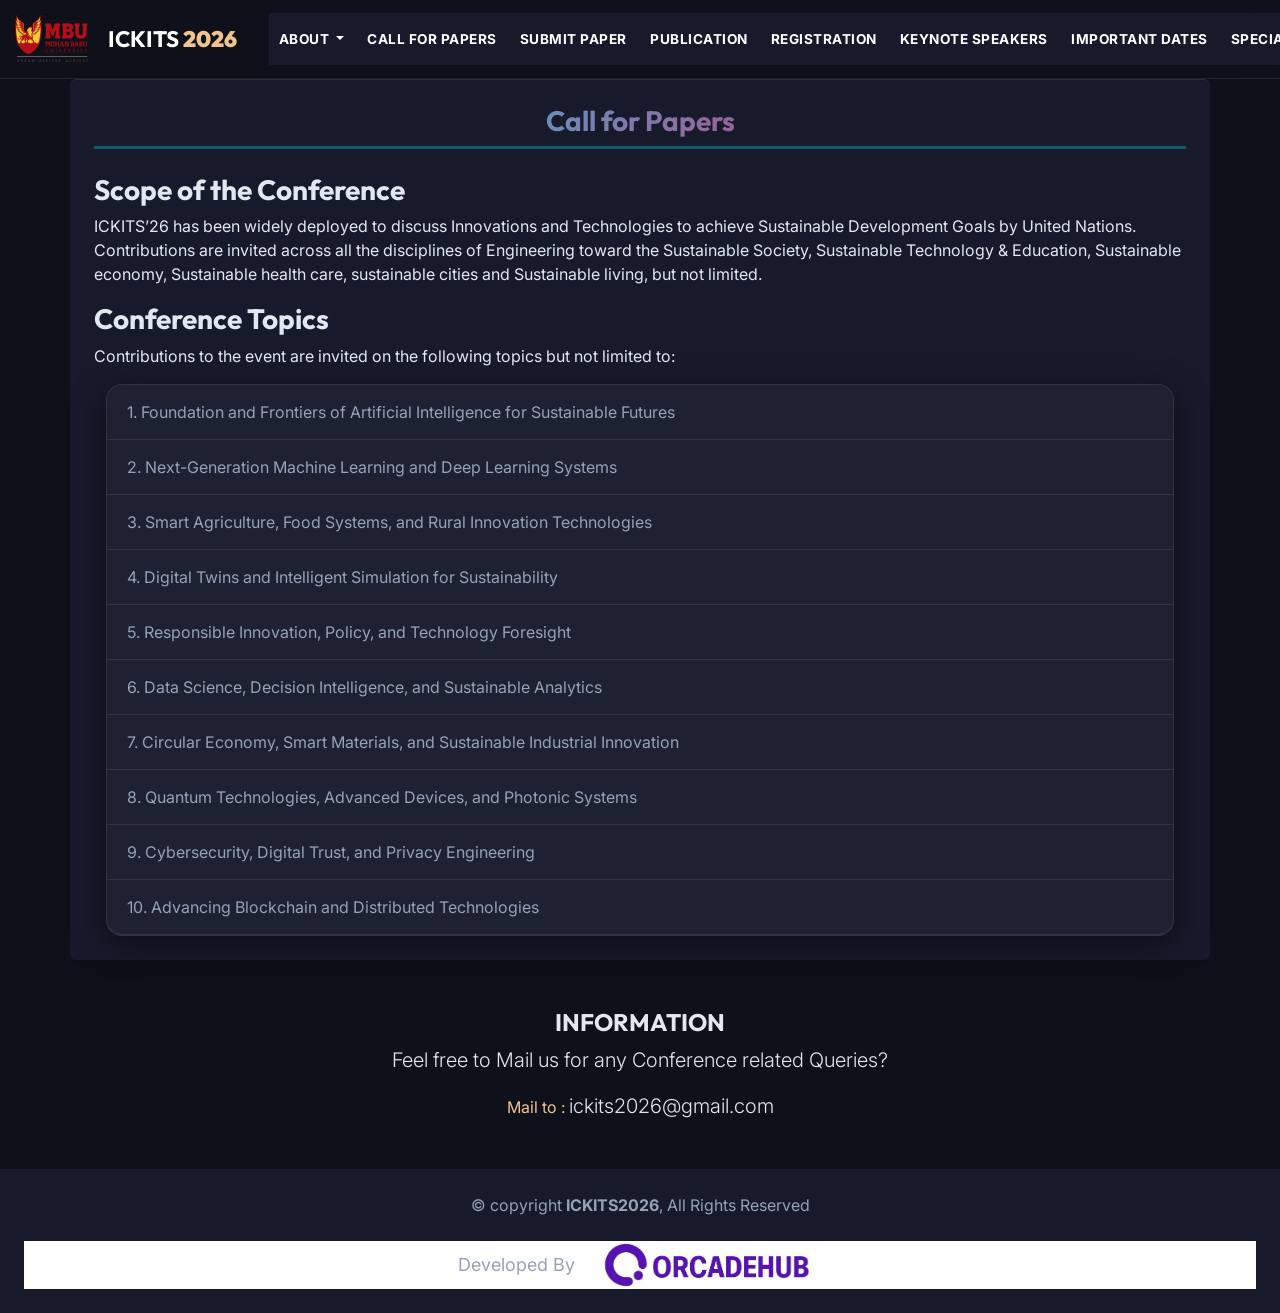
==== callforpapers.html @ c06ffc26 "Initial commit for ICKITS 2026 website" ====
<!DOCTYPE html>
<html lang="en">
  <head>
    <meta charset="UTF-8" />
    <meta http-equiv="X-UA-Compatible" content="IE=edge" />
    <meta name="viewport" content="width=device-width, initial-scale=1.0" />
    <link
      href="https://cdn.jsdelivr.net/npm/bootstrap@5.0.1/dist/css/bootstrap.min.css"
      rel="stylesheet"
      integrity="sha384-+0n0xVW2eSR5OomGNYDnhzAbDsOXxcvSN1TPprVMTNDbiYZCxYbOOl7+AMvyTG2x"
      crossorigin="anonymous"
    />
    <title>Call for Papers</title>
      <link rel="stylesheet" href="style.css" />
</head>
  <body>
    <div id="header" class="sticky-top"></div>

    <section class="container-lg bg-light shadow rounded p-3 p-lg-4" id="call-for-papers">
      <div class="text-center border-bottom border-info border-3 mb-4">
        <h3 style="color: #ff69b4;">
          Call for <span class="text-info">Papers</span>
        </h3>
      </div>
      <h3>Scope of the Conference</h3>
      <p>
        ICKITS’26 has been widely deployed to discuss Innovations and Technologies to achieve Sustainable Development Goals by United Nations. Contributions are invited across all the disciplines of Engineering toward the Sustainable Society, Sustainable Technology & Education, Sustainable economy, Sustainable health care, sustainable cities and Sustainable living, but not limited.
      </p>
      <h3>Conference Topics</h3>
      <p>
        Contributions to the event are invited on the following topics but not limited to:
      </p>
      <div class="container">
        <ul class="list-group list-group-flush">
          <li class="list-group-item">1. Foundation and Frontiers of Artificial Intelligence for Sustainable Futures</li>
          <li class="list-group-item">2. Next-Generation Machine Learning and Deep Learning Systems</li>
          <li class="list-group-item">3. Smart Agriculture, Food Systems, and Rural Innovation Technologies</li>
          <li class="list-group-item">4. Digital Twins and Intelligent Simulation for Sustainability</li>
          <li class="list-group-item">5. Responsible Innovation, Policy, and Technology Foresight</li>
          <li class="list-group-item">6. Data Science, Decision Intelligence, and Sustainable Analytics</li>
          <li class="list-group-item">7. Circular Economy, Smart Materials, and Sustainable Industrial Innovation</li>
          <li class="list-group-item">8. Quantum Technologies, Advanced Devices, and Photonic Systems</li>
          <li class="list-group-item">9. Cybersecurity, Digital Trust, and Privacy Engineering</li>
          <li class="list-group-item">10. Advancing Blockchain and Distributed Technologies</li>
        </ul>
      </div>
     
    </section>

    <div id="footer"></div>

    <script
      src="https://cdn.jsdelivr.net/npm/bootstrap@5.0.1/dist/js/bootstrap.bundle.min.js"
      integrity="sha384-gtEjrD/SeCtmISkJkNUaaKMoLD0//ElJ19smozuHV6z3Iehds+3Ulb9Bn9Plx0x4"
      crossorigin="anonymous"
    ></script>
    <script src="header.js"></script>
    <script src="footer.js"></script>
  </body>
</html>
---- style.css ----
@import url('https://fonts.googleapis.com/css2?family=Inter:wght@300;400;500;600;700&family=Outfit:wght@400;600;700;800&display=swap');

:root {
  --bg-primary: #0f111a;
  --bg-secondary: #171a2b;
  --accent-primary: #00f0ff;
  --accent-secondary: #ff0055;
  --gold: #f0c38e;
  --text-main: #e2e8f0;
  --text-muted: #94a3b8;
  --glass-bg: rgba(255, 255, 255, 0.03);
  --glass-border: rgba(255, 255, 255, 0.08);
  --glass-glow: 0 8px 32px 0 rgba(0, 0, 0, 0.5);
}

/* Base Overrides */
body {
  font-family: 'Inter', sans-serif !important;
  background-color: var(--bg-primary) !important;
  color: var(--text-main) !important;
  overflow-x: hidden;
}

h1, h2, h3, h4, h5, h6, .navbar-brand {
  font-family: 'Outfit', sans-serif !important;
  font-weight: 700;
}

/* Background overrides for bootstrap utilities */
.bg-light, .bg-white, .bg-secondary, .bg-dark {
  background-color: transparent !important;
  background: var(--bg-secondary) !important;
  color: var(--text-main) !important;
}

/* Typography Enhancements */
.text-info { color: var(--accent-primary) !important; }
h2[style*="color: #ff69b4"], h3[style*="color: #ff69b4"], h4[style*="color: #ff69b4"], .card-title[style*="color: #ff69b4"] {
  background: linear-gradient(135deg, var(--accent-primary), var(--accent-secondary));
  -webkit-background-clip: text;
  background-clip: text;
  -webkit-text-fill-color: transparent;
  text-shadow: none !important;
}
.display-4.fw-bold[style*="color: #ff69b4"] {
  background: linear-gradient(135deg, #ff0055, #ff7a00);
  -webkit-background-clip: text;
  background-clip: text;
  -webkit-text-fill-color: transparent;
}

/* Section Containers */
section, .container-fluid {
  border: none !important;
  box-shadow: none !important;
}
section {
  position: relative;
  border-top: 1px solid var(--glass-border) !important;
}

/* Glassmorphism Cards */
.card {
  background: var(--glass-bg) !important;
  border: 1px solid var(--glass-border) !important;
  backdrop-filter: blur(16px);
  -webkit-backdrop-filter: blur(16px);
  box-shadow: var(--glass-glow) !important;
  border-radius: 20px !important;
  color: var(--text-main) !important;
  transition: all 0.4s cubic-bezier(0.175, 0.885, 0.32, 1.275) !important;
  overflow: hidden;
}

.card:hover {
  transform: translateY(-10px) !important;
  border-color: rgba(0, 240, 255, 0.4) !important;
  box-shadow: 0 15px 40px rgba(0, 240, 255, 0.15) !important;
}

/* Carousel Hero Override */
#carouselExampleIndicators .carousel-item img {
  filter: brightness(0.6) sepia(0.2) hue-rotate(180deg) saturate(1.5);
}
.carousel-caption {
  background: rgba(15, 17, 26, 0.6) !important;
  backdrop-filter: blur(10px);
  border: 1px solid var(--glass-border);
  box-shadow: 0 20px 40px rgba(0,0,0,0.5);
  border-radius: 24px !important;
  bottom: 10% !important;
  padding: 40px !important;
}
.carousel-caption h1, .carousel-caption h2, .carousel-caption h3 {
  color: #fff !important;
  text-shadow: 0 2px 10px rgba(0,0,0,0.8) !important;
}
.carousel-caption h1 {
  background: linear-gradient(135deg, #fff, var(--accent-primary));
  -webkit-background-clip: text;
  background-clip: text;
  -webkit-text-fill-color: transparent;
}
.carousel-caption h3 { color: var(--gold) !important; font-weight: 500;}

/* Table General Redesign */
.table {
  background: var(--glass-bg) !important;
  border-radius: 16px !important;
  overflow: hidden !important;
  border: 1px solid var(--glass-border);
  backdrop-filter: blur(10px);
  margin-bottom: 0 !important;
}
.table th, .table thead th {
  background: rgba(0, 240, 255, 0.1) !important;
  color: var(--accent-primary) !important;
  font-family: 'Outfit';
  letter-spacing: 1px;
  text-transform: uppercase;
  border: none !important;
  padding: 16px;
}
.table td, .table tbody td {
  background: transparent !important;
  color: var(--text-main) !important;
  border-color: rgba(255,255,255,0.05) !important;
  padding: 16px;
  font-size: 1.05rem;
}
.table tr { transition: all 0.3s; }
.table tr:hover td {
  background: rgba(255, 255, 255, 0.05) !important;
  color: #fff !important;
}

/* List Groups (Used in inner pages) */
.list-group {
  border-radius: 16px;
  overflow: hidden;
  box-shadow: var(--glass-glow);
  background: var(--glass-bg) !important;
  border: 1px solid var(--glass-border) !important;
}
.list-group-item {
  background-color: transparent !important;
  color: var(--text-muted) !important;
  border-bottom: 1px solid var(--glass-border) !important;
  padding: 15px 20px !important;
  transition: all 0.3s;
}
.list-group-item:hover {
  background-color: rgba(0, 240, 255, 0.05) !important;
  color: var(--text-main) !important;
  padding-left: 25px !important;
  border-left: 3px solid var(--accent-primary) !important;
}


/* Accordion (Conference Team) Restyling */
.accordion {
  border-radius: 16px;
  overflow: hidden;
  box-shadow: var(--glass-glow);
  background: var(--glass-bg) !important;
}
.accordion-item {
  background: transparent !important;
  border: none !important;
  border-bottom: 1px solid var(--glass-border) !important;
}
.accordion-item:last-child { border-bottom: none !important; }
.accordion-button {
  background: transparent !important;
  color: var(--text-main) !important;
  font-family: 'Outfit';
  font-size: 1.1rem;
  padding: 20px 24px !important;
  box-shadow: none !important;
}
.accordion-button::after {
  filter: invert(1) !important;
}
.accordion-button:not(.collapsed) {
  background: rgba(0, 240, 255, 0.05) !important;
  color: var(--accent-primary) !important;
}
.accordion-button:not(.collapsed)::after {
  filter: invert(0.6) sepia(1) saturate(5) hue-rotate(150deg) !important; /* Cyan tint */
}
.accordion-body {
  color: var(--text-muted);
  background: rgba(0,0,0,0.2);
}
.accordion-body ul {
  list-style: none; padding: 0; margin: 0;
}
.accordion-body li {
  padding: 12px 0;
  border-bottom: 1px solid rgba(255,255,255,0.03);
  position: relative;
  padding-left: 20px;
}
.accordion-body li::before {
  content: '→';
  position: absolute;
  left: 0;
  color: var(--accent-secondary);
  font-weight: bold;
}
.accordion-body li:last-child { border-bottom: none; }

/* Contact Us Cards Overrides */
#contact-us .col-md-4 { margin-top: 20px; }
#contact-us .icon-container {
  width: 70px; height: 70px;
  background: rgba(255,0,85,0.1);
  border-radius: 50%;
  display: flex; align-items: center; justify-content: center;
  margin: 0 auto;
  border: 1px solid rgba(255,0,85,0.3);
  transition: all 0.3s;
}
#contact-us .col-md-4:hover .icon-container {
  background: var(--accent-secondary);
  transform: scale(1.1);
  box-shadow: 0 0 20px rgba(255,0,85,0.4);
}
#contact-us .icon-container svg {
  fill: var(--accent-secondary) !important;
  transition: all 0.3s;
}
#contact-us .col-md-4:hover .icon-container svg { fill: #fff !important; }
#contact-us p, #contact-us h4 { color: var(--text-main) !important; }

/* Read More Button */
.btn-outline-info {
  color: var(--accent-primary) !important;
  border-color: var(--accent-primary) !important;
  border-radius: 50px;
  padding: 10px 30px;
  font-weight: bold;
  text-transform: uppercase;
  letter-spacing: 1px;
}
.btn-outline-info:hover {
  background: var(--accent-primary) !important;
  color: #000 !important;
  box-shadow: 0 0 20px rgba(0, 240, 255, 0.4);
}

/* Borders and lines */
.border-info { border-color: rgba(0, 240, 255, 0.3) !important; }

/* Navbar (from header.js) overrides to prevent wrapping */
.navbar {
  background: rgba(15, 17, 26, 0.8) !important;
  backdrop-filter: blur(20px);
  -webkit-backdrop-filter: blur(20px);
  border-bottom: 1px solid var(--glass-border);
  padding: 10px 0 !important; /* Slightly thinner navbar */
}
.navbar-brand img { width: 80px; height: 48px; } /* Shrink logo */
.navbar-brand h1 { font-size: 1.4rem !important; } /* Shrink main text */
.navbar-nav { gap: 2px; flex-wrap: nowrap !important; } /* Stop container wrapping */
.nav-link { 
  font-size: 0.8rem; /* Decrease font size */
  text-transform: uppercase; 
  letter-spacing: 0.5px; 
  font-weight: 600; 
  padding-left: 0.6rem !important;
  padding-right: 0.6rem !important;
  white-space: nowrap !important; /* Prevent text wrapping inside link */
  transition: 0.3s !important;
}
.nav-link:hover { color: var(--accent-primary) !important; text-shadow: 0 0 10px rgba(0, 240, 255, 0.5); }
.dropdown-menu {
  background: rgba(23, 26, 43, 0.95) !important;
  backdrop-filter: blur(10px);
  border: 1px solid var(--glass-border) !important;
  border-radius: 12px;
}
.dropdown-item:hover { background: rgba(0, 240, 255, 0.1) !important; color: var(--accent-primary) !important; }

/* Footer */
#footer .bg-dark { background: var(--bg-primary) !important; }
#footer .bg-light { background: var(--bg-secondary) !important; color: var(--text-muted) !important; border-top: 1px solid var(--glass-border); }
#footer a[href*="orcadehub"] { color: var(--accent-primary) !important; }
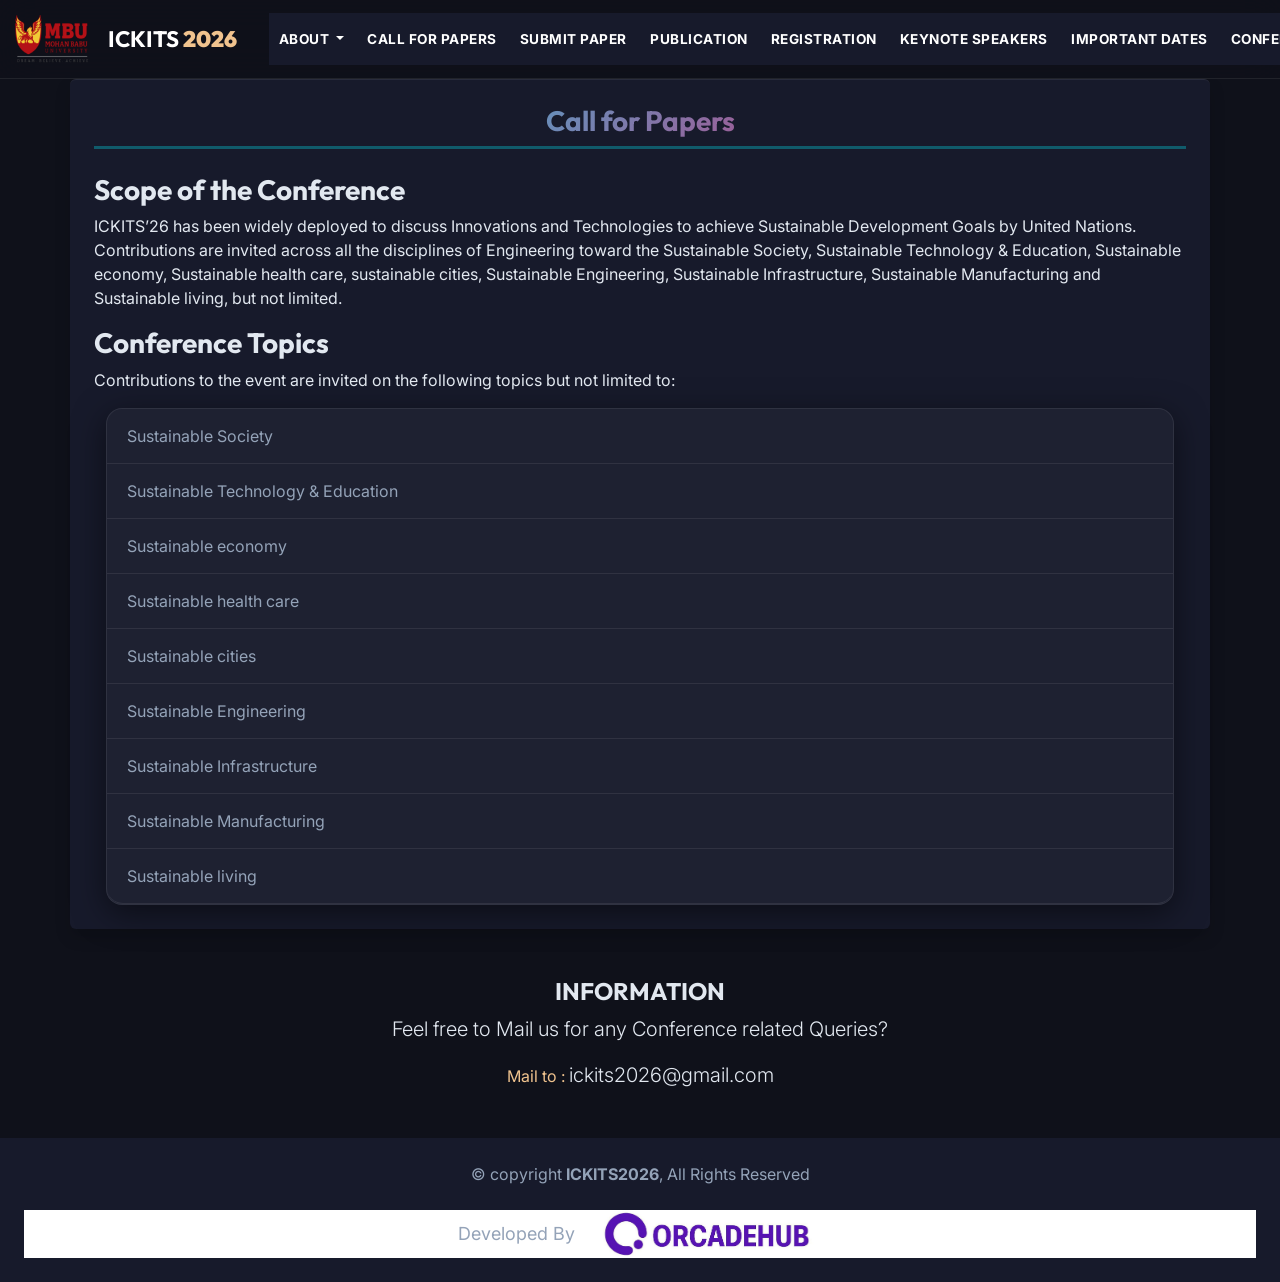
==== commit 4d4d5a2e: "Update conference website content to match ICKITS 2026 brochure" ====
--- a/callforpapers.html
+++ b/callforpapers.html
@@ -24,7 +24,7 @@
       </div>
       <h3>Scope of the Conference</h3>
       <p>
-        ICKITS’26 has been widely deployed to discuss Innovations and Technologies to achieve Sustainable Development Goals by United Nations. Contributions are invited across all the disciplines of Engineering toward the Sustainable Society, Sustainable Technology & Education, Sustainable economy, Sustainable health care, sustainable cities and Sustainable living, but not limited.
+        ICKITS’26 has been widely deployed to discuss Innovations and Technologies to achieve Sustainable Development Goals by United Nations. Contributions are invited across all the disciplines of Engineering toward the Sustainable Society, Sustainable Technology & Education, Sustainable economy, Sustainable health care, sustainable cities, Sustainable Engineering, Sustainable Infrastructure, Sustainable Manufacturing and Sustainable living, but not limited.
       </p>
       <h3>Conference Topics</h3>
       <p>
@@ -32,16 +32,15 @@
       </p>
       <div class="container">
         <ul class="list-group list-group-flush">
-          <li class="list-group-item">1. Foundation and Frontiers of Artificial Intelligence for Sustainable Futures</li>
-          <li class="list-group-item">2. Next-Generation Machine Learning and Deep Learning Systems</li>
-          <li class="list-group-item">3. Smart Agriculture, Food Systems, and Rural Innovation Technologies</li>
-          <li class="list-group-item">4. Digital Twins and Intelligent Simulation for Sustainability</li>
-          <li class="list-group-item">5. Responsible Innovation, Policy, and Technology Foresight</li>
-          <li class="list-group-item">6. Data Science, Decision Intelligence, and Sustainable Analytics</li>
-          <li class="list-group-item">7. Circular Economy, Smart Materials, and Sustainable Industrial Innovation</li>
-          <li class="list-group-item">8. Quantum Technologies, Advanced Devices, and Photonic Systems</li>
-          <li class="list-group-item">9. Cybersecurity, Digital Trust, and Privacy Engineering</li>
-          <li class="list-group-item">10. Advancing Blockchain and Distributed Technologies</li>
+          <li class="list-group-item">Sustainable Society</li>
+          <li class="list-group-item">Sustainable Technology & Education</li>
+          <li class="list-group-item">Sustainable economy</li>
+          <li class="list-group-item">Sustainable health care</li>
+          <li class="list-group-item">Sustainable cities</li>
+          <li class="list-group-item">Sustainable Engineering</li>
+          <li class="list-group-item">Sustainable Infrastructure</li>
+          <li class="list-group-item">Sustainable Manufacturing</li>
+          <li class="list-group-item">Sustainable living</li>
         </ul>
       </div>
      
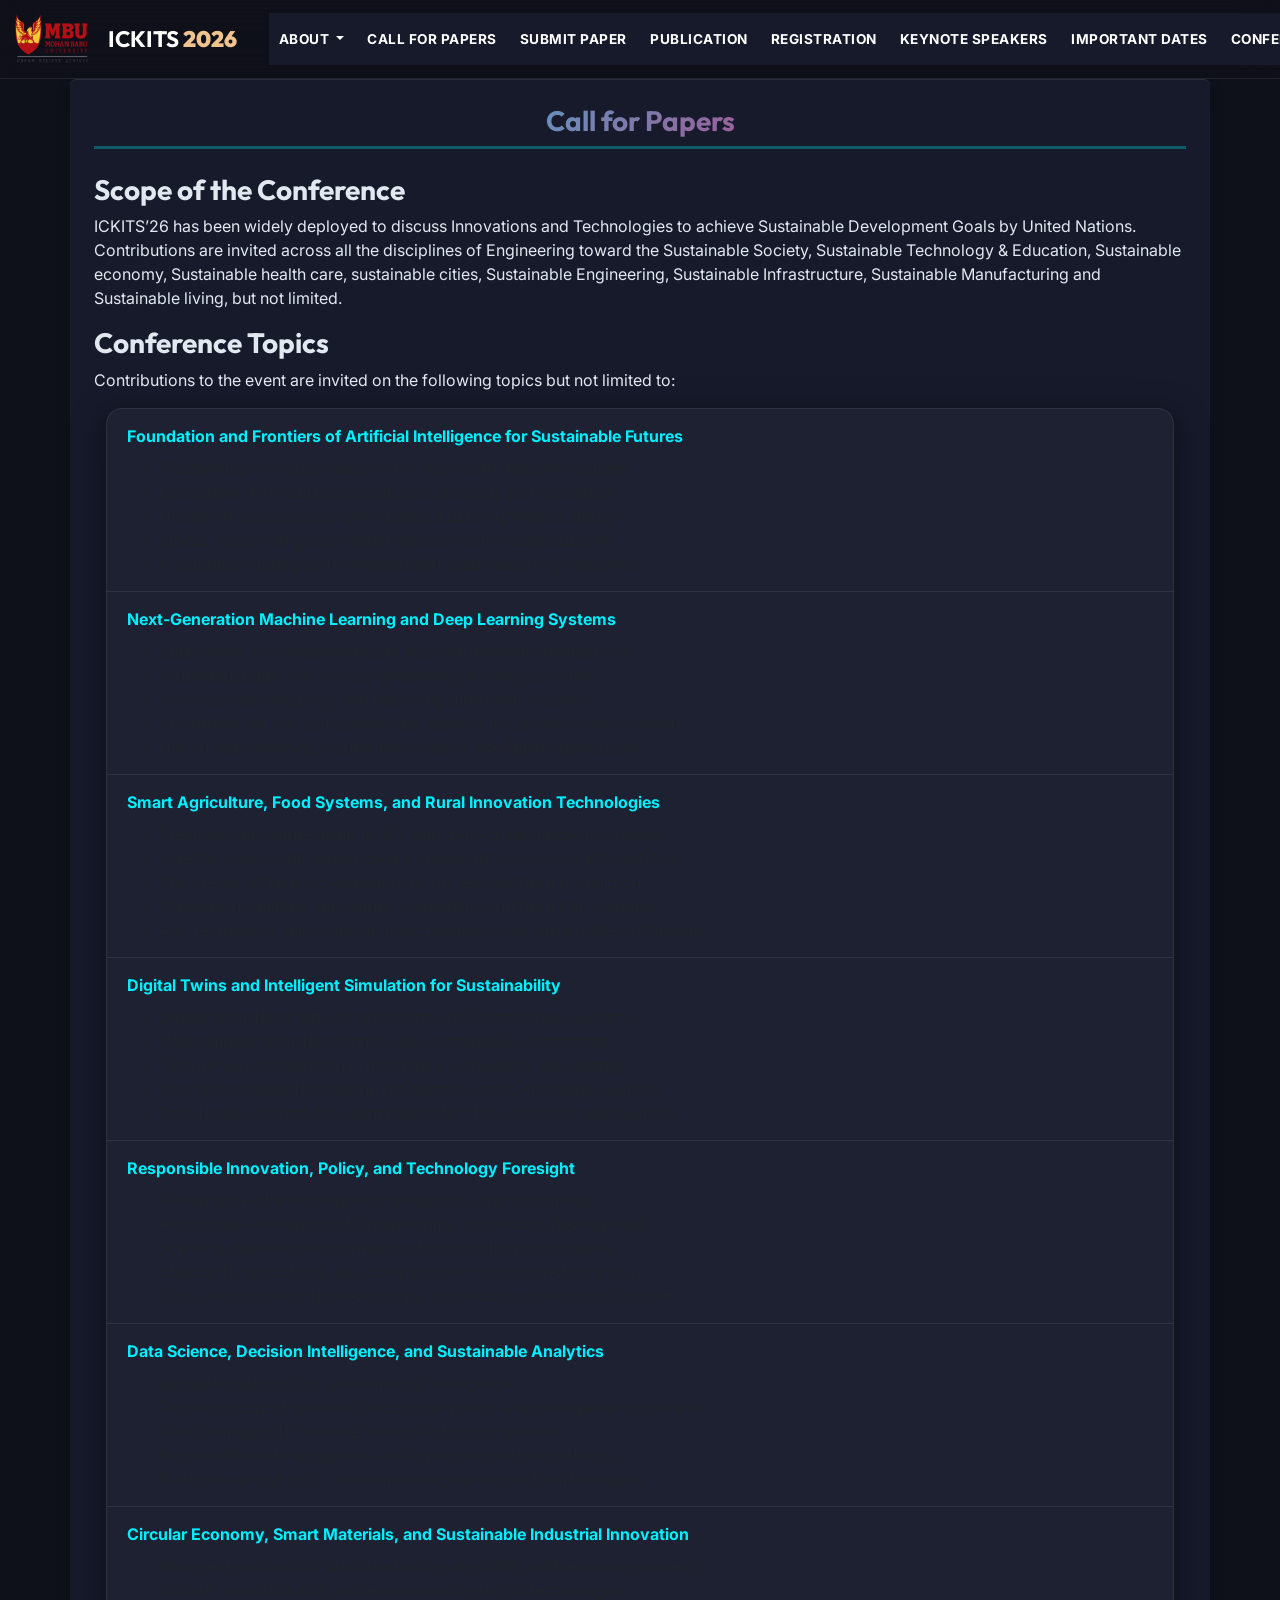
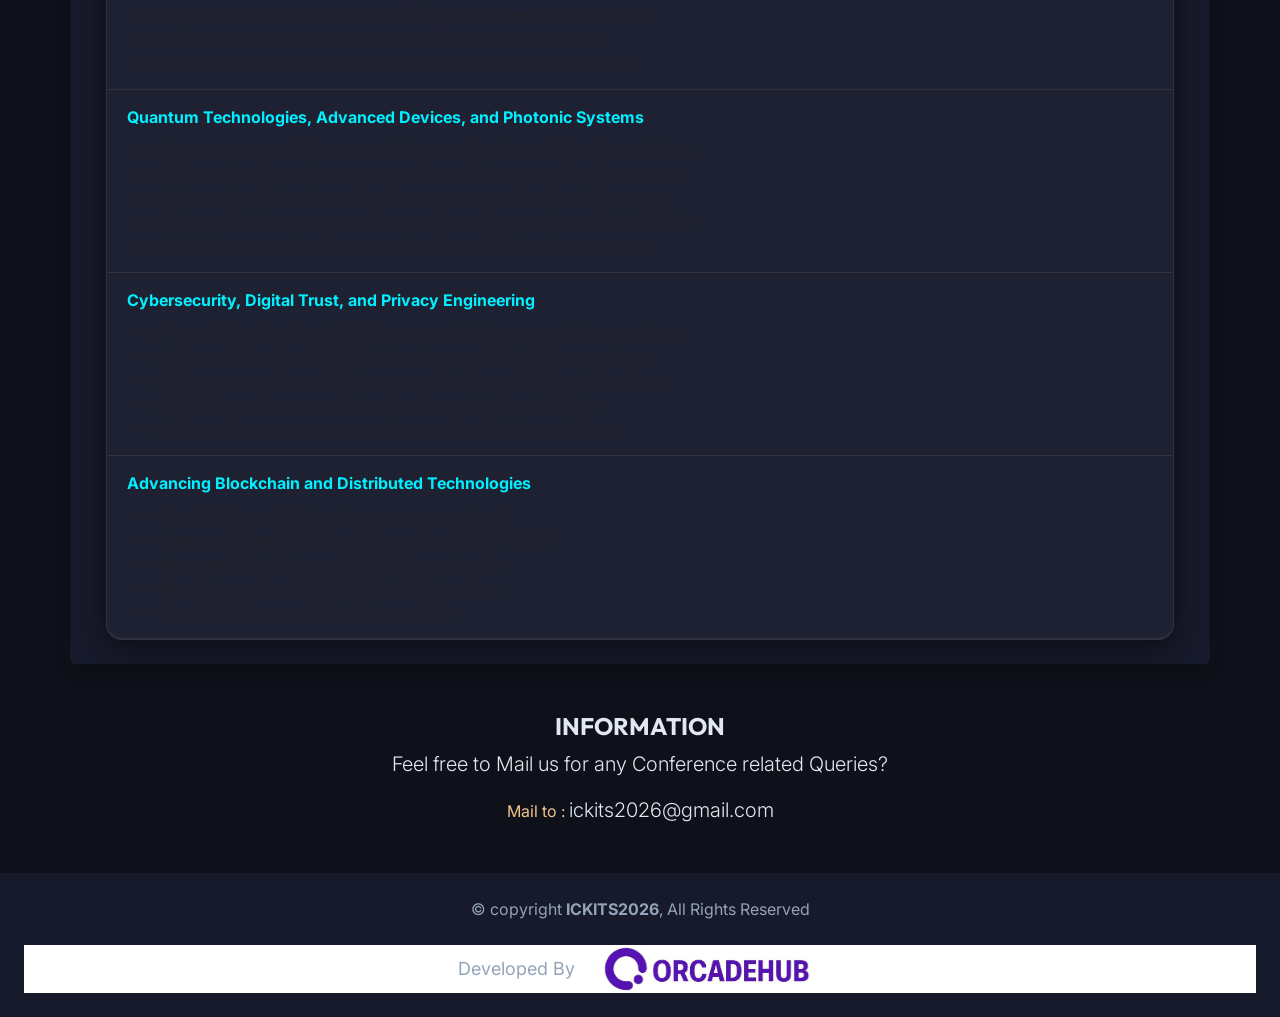
==== commit 99ddf99c: "Update conference topics" ====
--- a/callforpapers.html
+++ b/callforpapers.html
@@ -32,15 +32,106 @@
       </p>
       <div class="container">
         <ul class="list-group list-group-flush">
-          <li class="list-group-item">Sustainable Society</li>
-          <li class="list-group-item">Sustainable Technology & Education</li>
-          <li class="list-group-item">Sustainable economy</li>
-          <li class="list-group-item">Sustainable health care</li>
-          <li class="list-group-item">Sustainable cities</li>
-          <li class="list-group-item">Sustainable Engineering</li>
-          <li class="list-group-item">Sustainable Infrastructure</li>
-          <li class="list-group-item">Sustainable Manufacturing</li>
-          <li class="list-group-item">Sustainable living</li>
+          <li class="list-group-item border-0 border-bottom">
+            <strong class="text-info">Foundation and Frontiers of Artificial Intelligence for Sustainable Futures</strong>
+            <ul class="mt-2 text-muted">
+              <li>Trustworthy and explainable AI for real-world decision systems</li>
+              <li>Generative AI for sustainable design, planning, and innovation</li>
+              <li>Human-AI collaboration and intelligent user experience design</li>
+              <li>Ethical, legal, and governance frameworks for responsible AI</li>
+              <li>AI adoption strategies for resilient and sustainable organizations</li>
+            </ul>
+          </li>
+          <li class="list-group-item border-0 border-bottom">
+            <strong class="text-info">Next-Generation Machine Learning and Deep Learning Systems</strong>
+            <ul class="mt-2 text-muted">
+              <li>Sustainable and energy-efficient machine learning architectures</li>
+              <li>Federated, edge, and privacy-preserving learning systems</li>
+              <li>Fairness, accountability, and bias mitigation in ML models</li>
+              <li>Reinforcement and self-supervised learning for dynamic environments</li>
+              <li>Hybrid deep learning models for complex intelligent applications</li>
+            </ul>
+          </li>
+          <li class="list-group-item border-0 border-bottom">
+            <strong class="text-info">Smart Agriculture, Food Systems, and Rural Innovation Technologies</strong>
+            <ul class="mt-2 text-muted">
+              <li>Precision agriculture using AI, IoT, and data-driven decision systems</li>
+              <li>Satellite, drone, and sensor-based crop monitoring and yield analytics</li>
+              <li>Climate-smart farming technologies for resilient food production</li>
+              <li>Blockchain-enabled agricultural traceability and food transparency</li>
+              <li>AgriTech policy, rural innovation ecosystems, and sustainable livelihoods</li>
+            </ul>
+          </li>
+          <li class="list-group-item border-0 border-bottom">
+            <strong class="text-info">Digital Twins and Intelligent Simulation for Sustainability</strong>
+            <ul class="mt-2 text-muted">
+              <li>Digital twins for smart manufacturing and infrastructure systems</li>
+              <li>Urban digital twins for planning and sustainability assessment</li>
+              <li>Twin-driven optimization in healthcare, agriculture, and energy</li>
+              <li>Simulation-based forecasting for complex socio-technical systems</li>
+              <li>Data fusion and real-time synchronization for digital twin ecosystems</li>
+            </ul>
+          </li>
+          <li class="list-group-item border-0 border-bottom">
+            <strong class="text-info">Responsible Innovation, Policy, and Technology Foresight</strong>
+            <ul class="mt-2 text-muted">
+              <li>Governance of emerging technologies in uncertain futures</li>
+              <li>Responsible research and innovation for sustainable development</li>
+              <li>Scenario planning and technology foresight for policymakers</li>
+              <li>Standards, regulations, and compliance in digital transformation</li>
+              <li>Cross-sector policy frameworks for sustainable technological growth</li>
+            </ul>
+          </li>
+          <li class="list-group-item border-0 border-bottom">
+            <strong class="text-info">Data Science, Decision Intelligence, and Sustainable Analytics</strong>
+            <ul class="mt-2 text-muted">
+              <li>Big data platforms for sustainability intelligence</li>
+              <li>Decision support systems for complex policy and management problems</li>
+              <li>Visual analytics for climate, health, and urban systems</li>
+              <li>Responsible data ecosystems and open knowledge platforms</li>
+              <li>Predictive analytics for sustainable organizational transformation</li>
+            </ul>
+          </li>
+          <li class="list-group-item border-0 border-bottom">
+            <strong class="text-info">Circular Economy, Smart Materials, and Sustainable Industrial Innovation</strong>
+            <ul class="mt-2 text-muted">
+              <li>Intelligent systems for waste reduction, recycling, and resource recovery</li>
+              <li>Circular manufacturing models enabled by digital technologies</li>
+              <li>Smart and sustainable materials for future engineering applications</li>
+              <li>Lifecycle assessment and eco-design for industrial systems</li>
+              <li>Industrial symbiosis and data-driven sustainability optimization</li>
+            </ul>
+          </li>
+          <li class="list-group-item border-0 border-bottom">
+            <strong class="text-info">Quantum Technologies, Advanced Devices, and Photonic Systems</strong>
+            <ul class="mt-2 text-muted">
+              <li>Quantum computing frameworks for sustainable optimization problems</li>
+              <li>Silicon photonics and next-generation optical communication systems</li>
+              <li>Advanced semiconductor devices, memory, and logic architectures</li>
+              <li>2D materials, heterogeneous integration, and nanoelectronic fabrication</li>
+              <li>Scalable quantum hardware, packaging, and fault-tolerant systems</li>
+            </ul>
+          </li>
+          <li class="list-group-item border-0 border-bottom">
+            <strong class="text-info">Cybersecurity, Digital Trust, and Privacy Engineering</strong>
+            <ul class="mt-2 text-muted">
+              <li>AI-enabled cyber threat intelligence and autonomous defense systems</li>
+              <li>Cyber resilience in critical infrastructure and industrial ecosystems</li>
+              <li>Privacy-preserving analytics, anonymization, and differential privacy</li>
+              <li>Digital forensics, anomaly traceback, and attack attribution</li>
+              <li>Cyber policy, governance, and economics of data protection</li>
+            </ul>
+          </li>
+          <li class="list-group-item border-0 border-bottom">
+            <strong class="text-info">Advancing Blockchain and Distributed Technologies</strong>
+            <ul class="mt-2 text-muted">
+              <li>Blockchain scalability and consensus protocols</li>
+              <li>Energy-efficient blockchain alternatives (PoS, DAGs)</li>
+              <li>Interoperability between blockchain networks</li>
+              <li>Regulatory outlook for blockchain integration</li>
+              <li>Blockchain for supply chain traceability</li>
+            </ul>
+          </li>
         </ul>
       </div>
      
